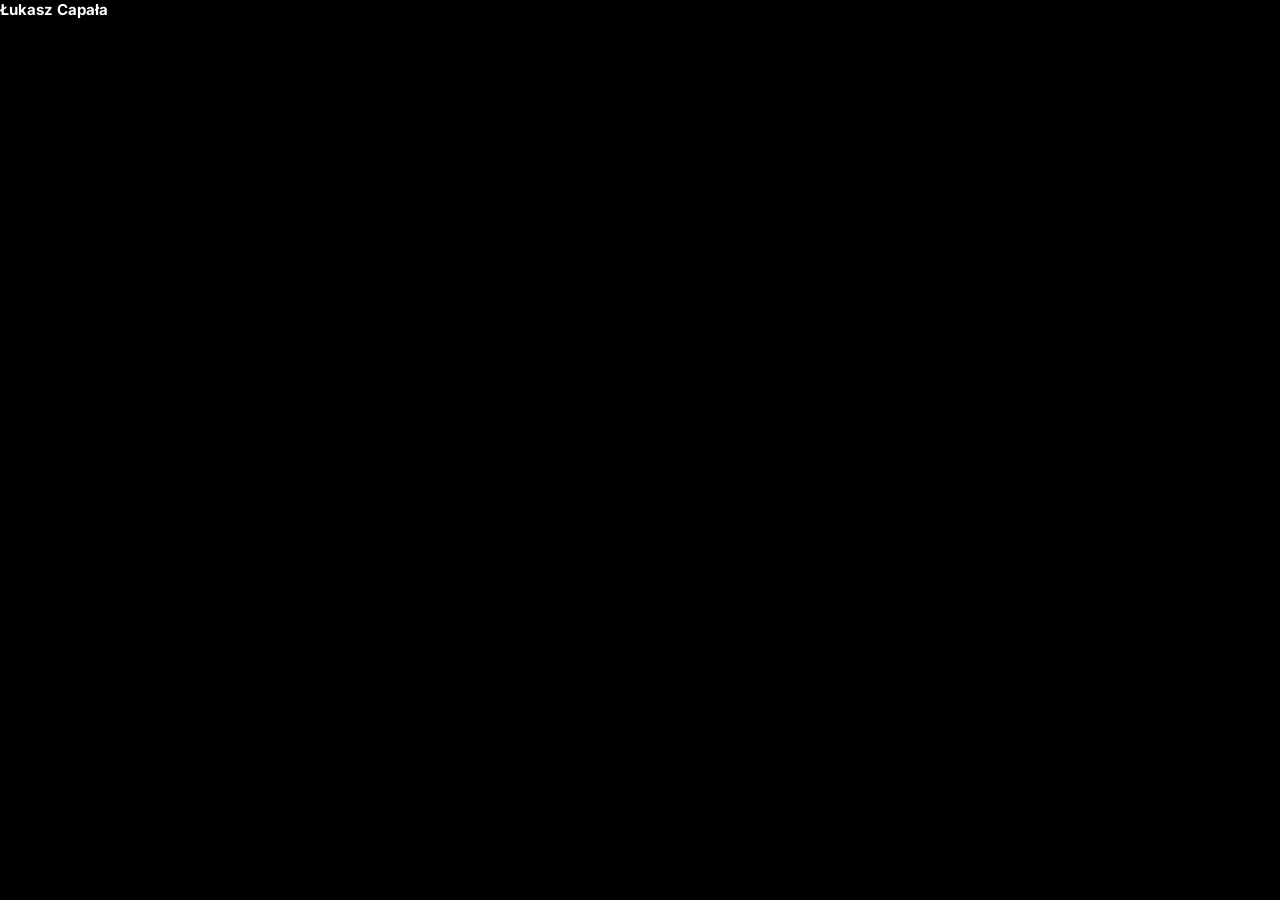
==== index.html @ 3f97a261 "layouts" ====
<!DOCTYPE html>
<html lang="pl">
<head>
    <meta charset="UTF-8">
    <meta name="viewport" content="width=device-width, initial-scale=1.0">
    <title>Resume</title>
    <link rel="stylesheet" href="style.css">
</head>
<body>
    <div class="container">
        <div class="profile">
            <div class="profile_container">
                <h2 class="profile_name">
                    Łukasz Capała
                </h2>
                <p class="profile_title">

                </p>
                <p class="profile_description">

                </p>
        </div>
    </div>
</body>
</html>
---- style.css ----
@import url('https://fonts.googleapis.com/css2?family=Inter:wght@200;300;400;500;600;700&family=Roboto:ital,wght@0,100;0,300;0,400;0,500;0,700;0,900;1,100;1,300;1,400;1,500;1,700;1,900&display=swap');
*{
    padding: 0;
    margin:0;
    box-sizing: border-box;
}
html{
    font-size: 10px;
}
:root{
    font-family: Inter, sans-serif;
    background-color: black;
    color: white;
}
/* common styles */
a {
    text-decoration: none;
    color: white;
}

/* layouts */
container {
    max-width: 1000px;
    width: 90%;
    margin: 0 auto;
    display: grid;
    padding: 5rem;
    background: #070707;
    grid-template-columns: 1fr 1fr;
    gap: 4rem;
}
@media only screen and (max-width:768px){
    .container{ 
        width: 100%;
        grid-template-columns: 1fr;
        padding: 3rem;
        gap: 7rem;
    }
}
.profile{
    grid-column: 1 / -1;
    margin-bottom: 2rem;
}

/* profile */
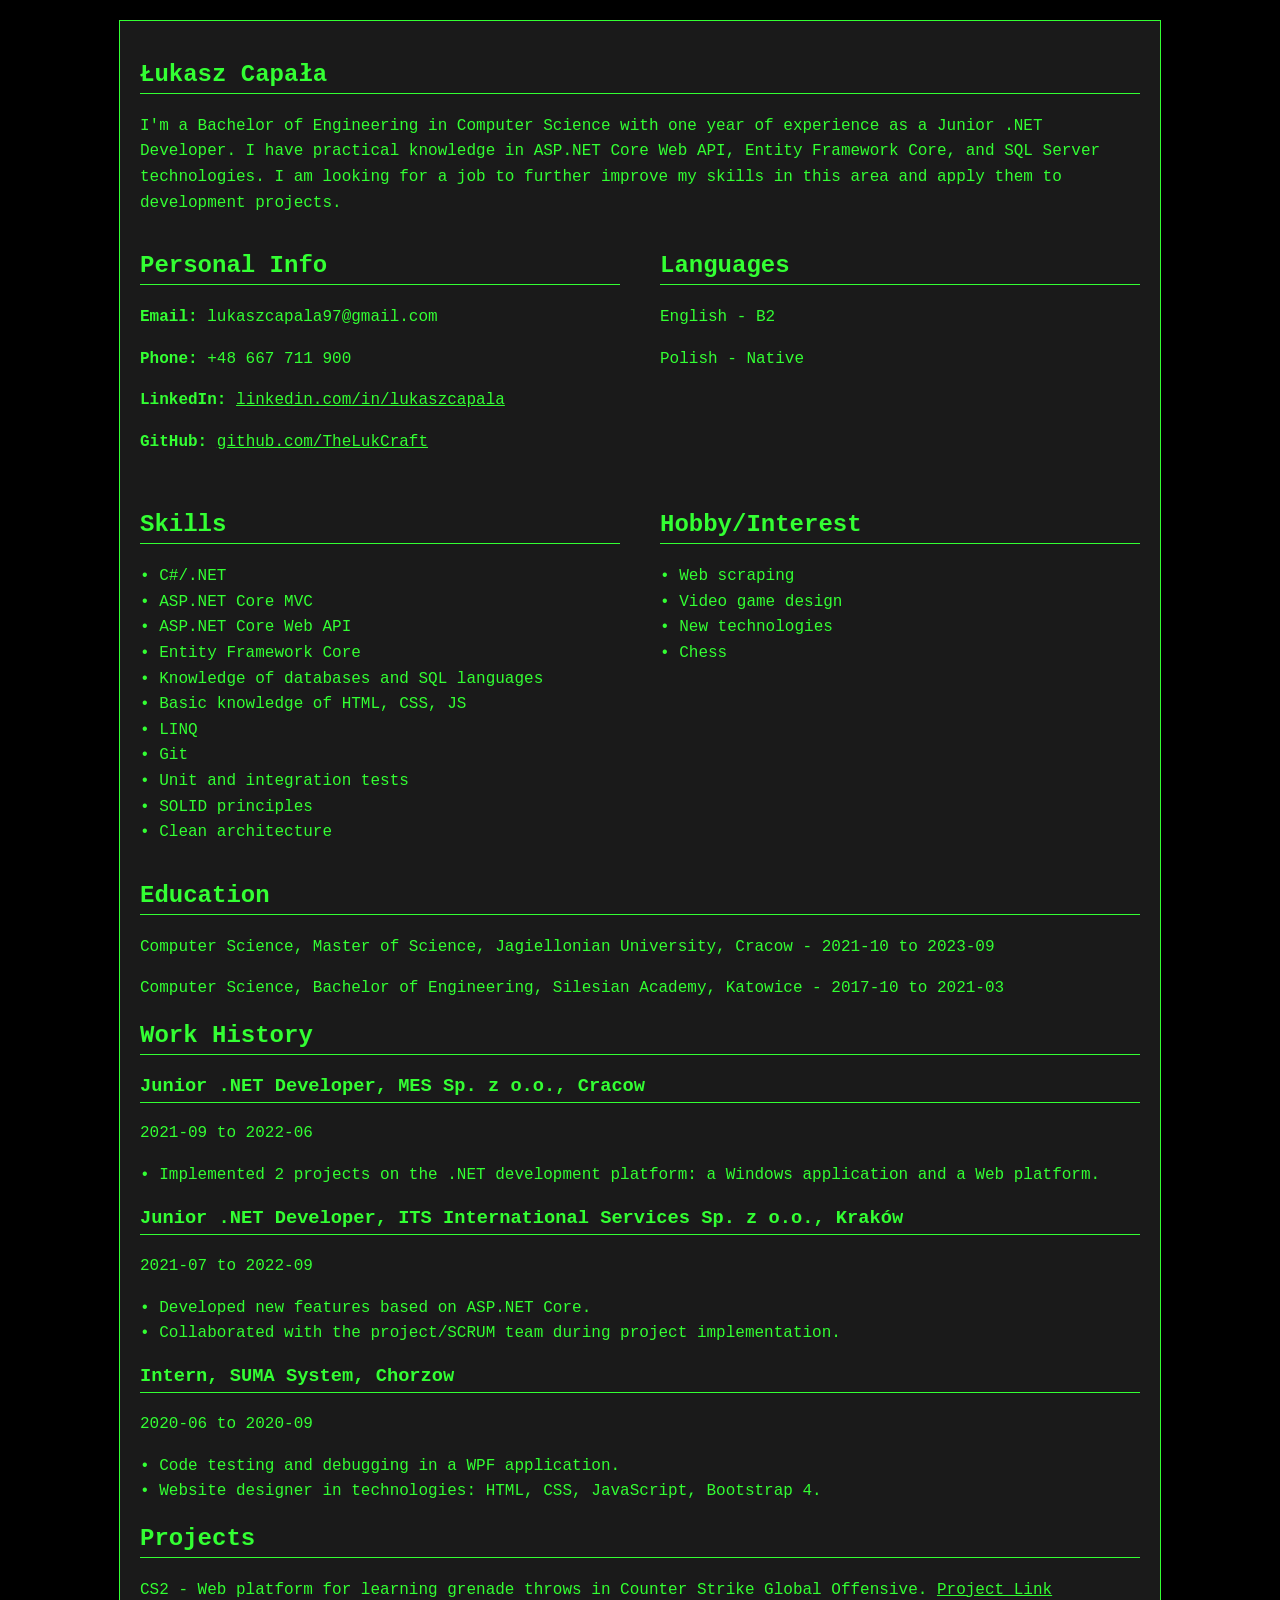
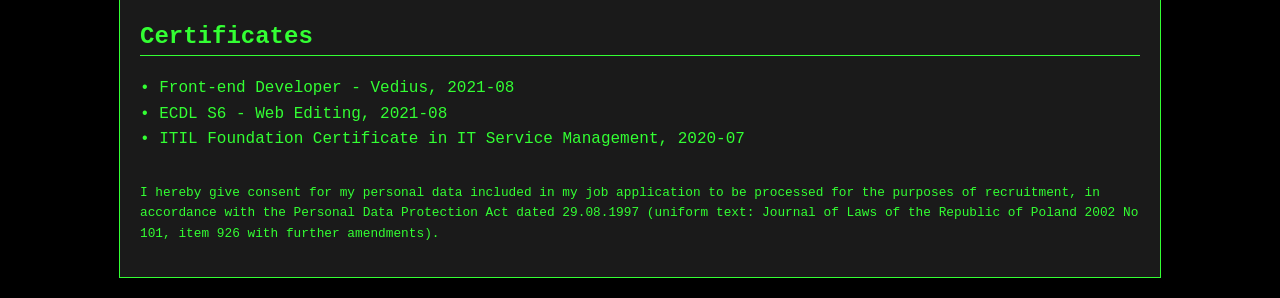
==== commit 8b03a805: "v1" ====
--- a/index.html
+++ b/index.html
@@ -1,25 +1,111 @@
 <!DOCTYPE html>
-<html lang="pl">
+<html lang="en">
 <head>
     <meta charset="UTF-8">
     <meta name="viewport" content="width=device-width, initial-scale=1.0">
-    <title>Resume</title>
+    <title>CV Łukasza Capały</title>
     <link rel="stylesheet" href="style.css">
 </head>
 <body>
-    <div class="container">
-        <div class="profile">
-            <div class="profile_container">
-                <h2 class="profile_name">
-                    Łukasz Capała
-                </h2>
-                <p class="profile_title">
+    <div class="terminal">
+        <section class="intro">
+            <h1>Łukasz Capała</h1>
+            <p>I'm a Bachelor of Engineering in Computer Science with one year of experience as a Junior .NET Developer. I have practical knowledge in ASP.NET Core Web API, Entity Framework Core, and SQL Server technologies. I am looking for a job to further improve my skills in this area and apply them to development projects.</p>
+        </section>
+        
+        <div class="info-row">
+            <section class="personal-info half">
+                <h2>Personal Info</h2>
+                <p><strong>Email:</strong> lukaszcapala97@gmail.com</p>
+                <p><strong>Phone:</strong> +48 667 711 900</p>
+                <p><strong>LinkedIn:</strong> <a href="https://www.linkedin.com/in/lukaszcapala" target="_blank">linkedin.com/in/lukaszcapala</a></p>
+                <p><strong>GitHub:</strong> <a href="https://www.github.com/TheLukCraft" target="_blank">github.com/TheLukCraft</a></p>
+            </section>
 
-                </p>
-                <p class="profile_description">
+            <section class="languages half">
+                <h2>Languages</h2>
+                <p>English - B2</p>
+                <p>Polish - Native</p>
+            </section>
+        </div>
 
-                </p>
+        <div class="info-row">
+            <section class="skills half">
+                <h2>Skills</h2>
+                <ul>
+                    <li>C#/.NET</li>
+                    <li>ASP.NET Core MVC</li>
+                    <li>ASP.NET Core Web API</li>
+                    <li>Entity Framework Core</li>
+                    <li>Knowledge of databases and SQL languages</li>
+                    <li>Basic knowledge of HTML, CSS, JS</li>
+                    <li>LINQ</li>
+                    <li>Git</li>
+                    <li>Unit and integration tests</li>
+                    <li>SOLID principles</li>
+                    <li>Clean architecture</li>
+                </ul>
+            </section>
+
+            <section class="hobbies half">
+                <h2>Hobby/Interest</h2>
+                <ul>
+                    <li>Web scraping</li>
+                    <li>Video game design</li>
+                    <li>New technologies</li>
+                    <li>Chess</li>
+                </ul>
+            </section>
         </div>
+
+        <section class="education">
+            <h2>Education</h2>
+            <p>Computer Science, Master of Science, Jagiellonian University, Cracow - 2021-10 to 2023-09</p>
+            <p>Computer Science, Bachelor of Engineering, Silesian Academy, Katowice - 2017-10 to 2021-03</p>
+        </section>
+
+        <section class="work-history">
+            <h2>Work History</h2>
+            <div>
+                <h3>Junior .NET Developer, MES Sp. z o.o., Cracow</h3>
+                <p>2021-09 to 2022-06</p>
+                <ul>
+                    <li>Implemented 2 projects on the .NET development platform: a Windows application and a Web platform.</li>
+                </ul>
+            </div>
+            <div>
+                <h3>Junior .NET Developer, ITS International Services Sp. z o.o., Kraków</h3>
+                <p>2021-07 to 2022-09</p>
+                <ul>
+                    <li>Developed new features based on ASP.NET Core.</li>
+                    <li>Collaborated with the project/SCRUM team during project implementation.</li>
+                </ul>
+            </div>
+            <div>
+                <h3>Intern, SUMA System, Chorzow</h3>
+                <p>2020-06 to 2020-09</p>
+                <ul>
+                    <li>Code testing and debugging in a WPF application.</li>
+                    <li>Website designer in technologies: HTML, CSS, JavaScript, Bootstrap 4.</li>
+                </ul>
+            </div>
+        </section>
+
+        <section class="projects">
+            <h2>Projects</h2>
+            <p>CS2 - Web platform for learning grenade throws in Counter Strike Global Offensive. <a href="https://www.github.com/TheLukCraft/cs2" target="_blank">Project Link</a></p>
+        </section>
+
+        <section class="certificates">
+            <h2>Certificates</h2>
+            <ul>
+                <li>Front-end Developer - Vedius, 2021-08</li>
+                <li>ECDL S6 - Web Editing, 2021-08</li>
+                <li>ITIL Foundation Certificate in IT Service Management, 2020-07</li>
+            </ul>
+        </section>
+
+        <p class="consent">I hereby give consent for my personal data included in my job application to be processed for the purposes of recruitment, in accordance with the Personal Data Protection Act dated 29.08.1997 (uniform text: Journal of Laws of the Republic of Poland 2002 No 101, item 926 with further amendments).</p>
     </div>
 </body>
-</html>+</html>
--- a/style.css
+++ b/style.css
@@ -1,45 +1,58 @@
-@import url('https://fonts.googleapis.com/css2?family=Inter:wght@200;300;400;500;600;700&family=Roboto:ital,wght@0,100;0,300;0,400;0,500;0,700;0,900;1,100;1,300;1,400;1,500;1,700;1,900&display=swap');
-*{
+body, html {
+    margin: 0;
     padding: 0;
-    margin:0;
-    box-sizing: border-box;
-}
-html{
-    font-size: 10px;
-}
-:root{
-    font-family: Inter, sans-serif;
-    background-color: black;
-    color: white;
-}
-/* common styles */
-a {
-    text-decoration: none;
-    color: white;
+    font-family: 'Courier New', Courier, monospace;
+    color: #33ff33;
+    background-color: #000;
+    font-size: 16px;
 }
 
-/* layouts */
-container {
+.terminal {
+    padding: 20px;
+    background-color: #1a1a1a;
+    margin: 20px auto;
+    width: 90%;
     max-width: 1000px;
-    width: 90%;
-    margin: 0 auto;
-    display: grid;
-    padding: 5rem;
-    background: #070707;
-    grid-template-columns: 1fr 1fr;
-    gap: 4rem;
-}
-@media only screen and (max-width:768px){
-    .container{ 
-        width: 100%;
-        grid-template-columns: 1fr;
-        padding: 3rem;
-        gap: 7rem;
-    }
-}
-.profile{
-    grid-column: 1 / -1;
-    margin-bottom: 2rem;
+    border: 1px solid #33ff33;
 }
 
-/* profile */+.terminal a {
+    color: #33ff33;
+}
+
+.terminal a:hover {
+    text-decoration: underline;
+}
+
+.info-row {
+    display: flex;
+    justify-content: space-between;
+    margin-bottom: 20px;
+}
+
+.half {
+    width: 48%;
+}
+
+h1, h2, h3 {
+    border-bottom: 1px solid #33ff33;
+    padding-bottom: 5px;
+}
+
+ul {
+    list-style-type: none;
+    padding-left: 0;
+}
+
+ul li:before {
+    content: '• ';
+}
+
+p, ul, li {
+    line-height: 1.6;
+}
+
+.consent {
+    font-size: 0.8em;
+    margin-top: 30px;
+}
